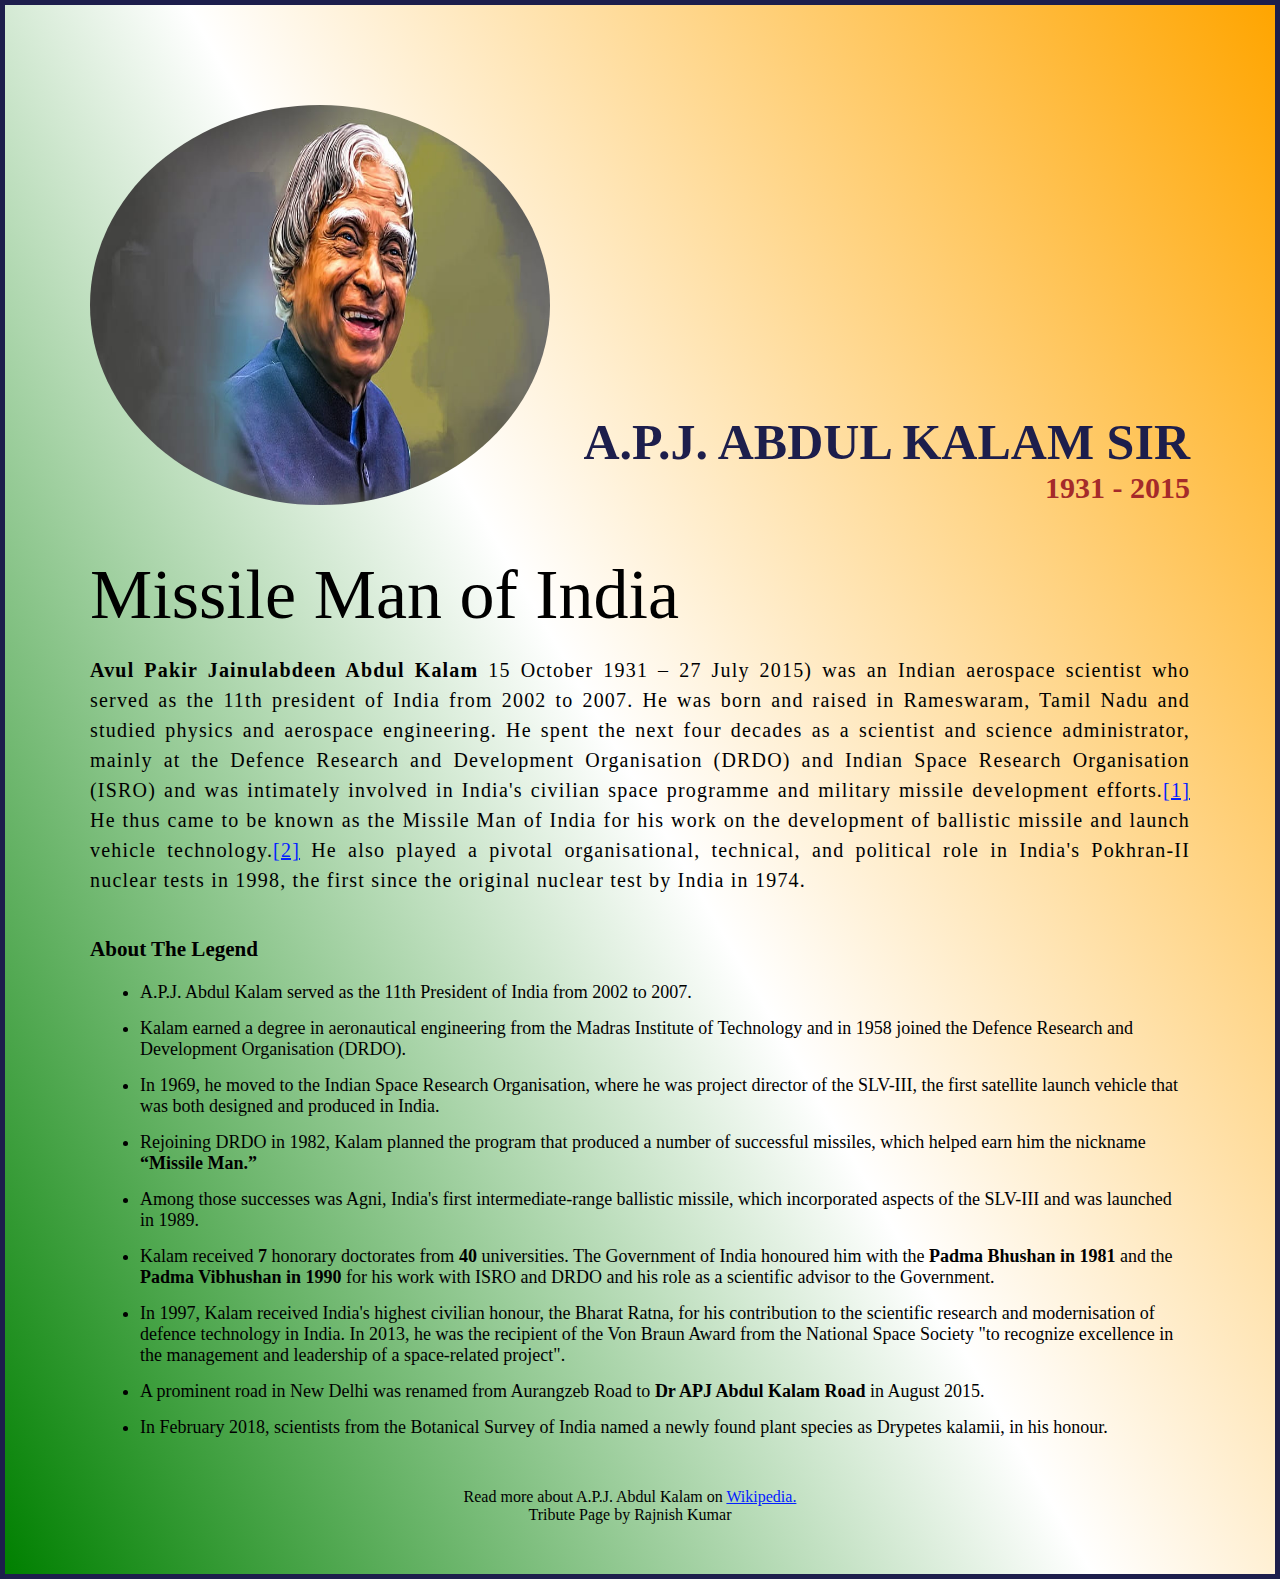
==== level2/task1/index.html @ 6e30e871 "initial changes" ====
<!DOCTYPE html>
<html lang="en">

<head>
    <meta charset="UTF-8" />

    <meta http-equiv="X-UA-Compatible" content="IE=edge" />

    <meta name="viewport" content="width=device-width, initial-scale=1.0" />
    <title>The Tribute Website | A.P. J Abdul Kalam</title>
    <link rel="stylesheet" href="style.css" />
</head>

<body>
    <div class="container">
        <div class="content">
            <section class="top_section">
                <div class="image_container">
                    <img src="abdul sir.jpg" alt="tribute" />
                </div>
                <div>
                    <h1>A.P.J. Abdul Kalam Sir </h1>
                    <h4 style="color: brown;">1931 - 2015</h4>
                </div>
            </section>
            <section class="about_section">
                <h2>Missile Man of India</h2>
                <p>
                    <b>Avul Pakir Jainulabdeen Abdul Kalam</b> 15 October 1931 – 27 July
                    2015) was an Indian aerospace scientist who served as the 11th
                    president of India from 2002 to 2007. He was born and raised in
                    Rameswaram, Tamil Nadu and studied physics and aerospace
                    engineering. He spent the next four decades as a scientist and
                    science administrator, mainly at the Defence Research and
                    Development Organisation (DRDO) and Indian Space Research
                    Organisation (ISRO) and was intimately involved in India's civilian
                    space programme and military missile development efforts.<a
                        href="https://www.drdo.gov.in/sites/default/files/drdo-news-documents/din-28july2019.pdf">[1]</a>
                    He thus
                    came to be known as the Missile Man of India for his work on the
                    development of ballistic missile and launch vehicle
                    technology.<a href="https://www.dqindia.com/contribution-apj-abdul-kalam-isro-drdo/">[2]</a> He also
                    played a pivotal organisational,
                    technical, and political role in India's Pokhran-II nuclear tests in
                    1998, the first since the original nuclear test by India in 1974.
                </p>
            </section>
            <section class="biography_section">
                <br>
                <br>
                <h3>About The Legend</h3>
                <ul>
                    <li>
                        A.P.J. Abdul Kalam served as the 11th President of India from 2002 to 2007.
                    </li>
                    <li>
                        Kalam earned a degree in aeronautical engineering from the Madras Institute of Technology and in
                        1958 joined the Defence Research and Development Organisation (DRDO).
                    </li>
                    <li>
                        In 1969, he moved to the Indian Space Research Organisation, where he was project director of
                        the SLV-III, the first satellite launch vehicle that was both designed and produced in India.
                    </li>
                    <li>
                        Rejoining DRDO in 1982, Kalam planned the program that produced a number of successful missiles,
                        which helped earn him the nickname <strong> “Missile Man.”</strong>
                    </li>
                    <li>
                        Among those successes was Agni, India's first intermediate-range ballistic missile, which
                        incorporated aspects of the SLV-III and was launched in 1989.
                    </li>
                    <li>
                        Kalam received <b>7</b> honorary doctorates from <b>40</b> universities. The Government of India
                        honoured him with the <b>Padma Bhushan in 1981</b> and the <b>Padma Vibhushan in 1990</b> for
                        his work with ISRO and DRDO and his role as a scientific advisor to the Government.
                    </li>
                    <li> In 1997, Kalam received India's highest civilian honour, the Bharat Ratna, for his contribution
                        to the scientific research and modernisation of defence technology in India. In 2013, he was the
                        recipient of the Von Braun Award from the National Space Society "to recognize excellence in the
                        management and leadership of a space-related project".
                    </li>
                    <li>
                        A prominent road in New Delhi was renamed from Aurangzeb Road to <b>Dr APJ Abdul Kalam Road</b>
                        in August 2015.
                    </li>
                    <li>
                        In February 2018, scientists from the Botanical Survey of India named a newly found plant
                        species as Drypetes kalamii, in his honour.
                    </li>


        </div>
        </section>
        <footer>
            <p>
                Read more about A.P.J. Abdul Kalam on
                <a target="_blank" href="https://en.wikipedia.org/wiki/A._P._J._Abdul_Kalam">Wikipedia.</a>
                <br>
                Tribute Page by Rajnish Kumar
            </p>
        </footer>
    </div>
    </div>
</body>

</html>
---- level2/task1/style.css ----
* {
    margin: 0;
    padding: 0;
    box-sizing: border-box;
  }

  .container {
    background-image: linear-gradient(-120deg, orange, white, green);
    /* opacity: 0.9; */
    min-height: 100vh;
    border: 5px solid #1d1e4c;
  }

  .content {
    max-width: 1100px;
    margin: 0 auto;
  }
  .top_section {
    margin-top: 100px;
    display: flex;
    justify-content: space-between;
    align-items: flex-end;
  }
  .top_section h1 {
    font-size: 50px;
    font-weight: bold;
    color: #1d1e4c;
    text-transform: uppercase;
  }
  .top_section h4 {
    font-size: 30px;
    text-align: end;
  }

  .image_container {
    border-radius: 50%;
    overflow: hidden;
  }

  .image_container,
  img {
    width: 460px;
    height: 400px;
  }
  .about_section {
    margin-top: 50px;
  }
  .about_section h2 {
    font-size: 70px;
    font-weight: 400;
    margin-bottom: 20px;
  }
  .about_section p {
    font-size: 20px;
    line-height: 30px;
    letter-spacing: 1.2px;
    text-align: justify;
  }
  .biography_section {
    margin: 50p;
    font-size: large;
    font-family: 'Times New Roman', Times, serif;
  }
  .biography_section h3 {
    margin-bottom: 20px;
  }
  .biography_section ul {
    margin-left: 50px;
  }
  .biography_section li {
    margin-bottom: 15px;
  }
  a{
    color: rgb(3, 32, 255);
  }

  footer {
    margin: 50px 0;
    margin-right: 20px;
  }
  footer p {
    text-align: center;
  }
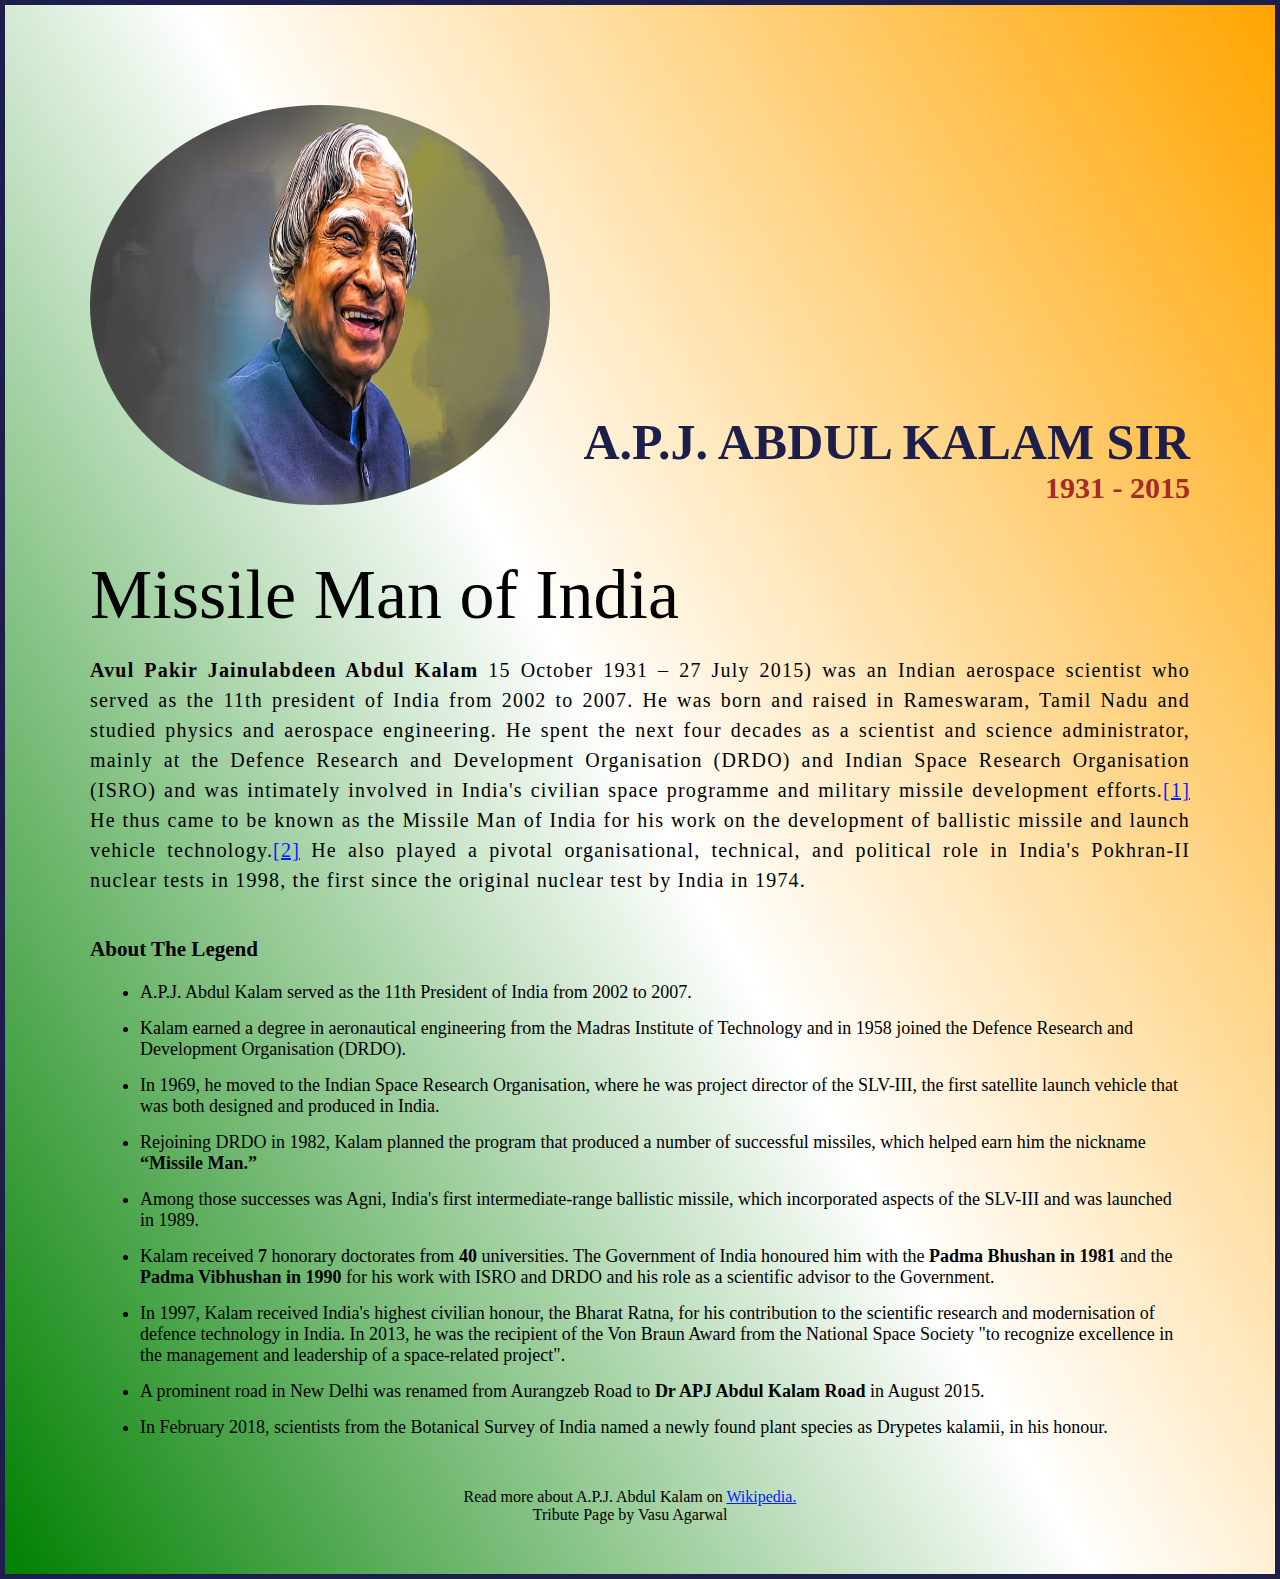
==== commit 91015aeb: "add changes again" ====
--- a/level2/task1/index.html
+++ b/level2/task1/index.html
@@ -96,7 +96,7 @@
                 Read more about A.P.J. Abdul Kalam on
                 <a target="_blank" href="https://en.wikipedia.org/wiki/A._P._J._Abdul_Kalam">Wikipedia.</a>
                 <br>
-                Tribute Page by Rajnish Kumar
+                Tribute Page by Vasu Agarwal
             </p>
         </footer>
     </div>
